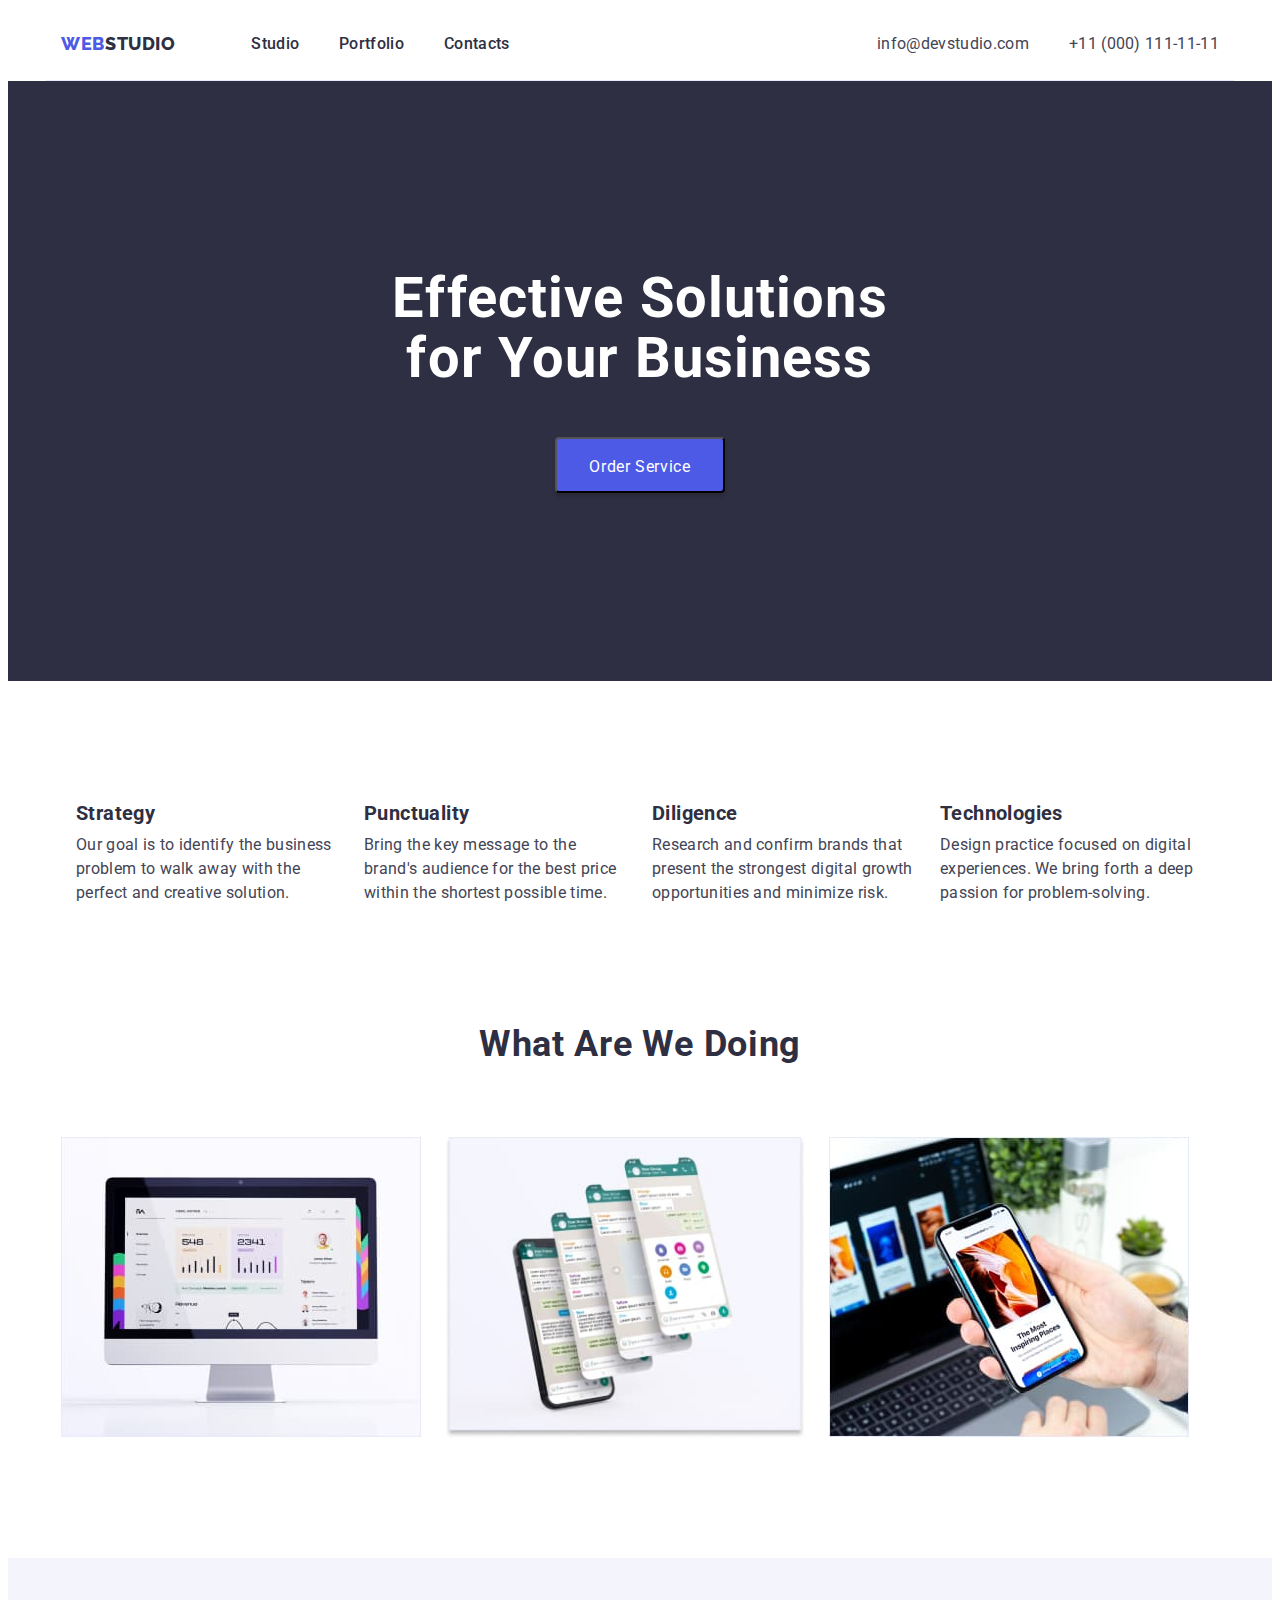
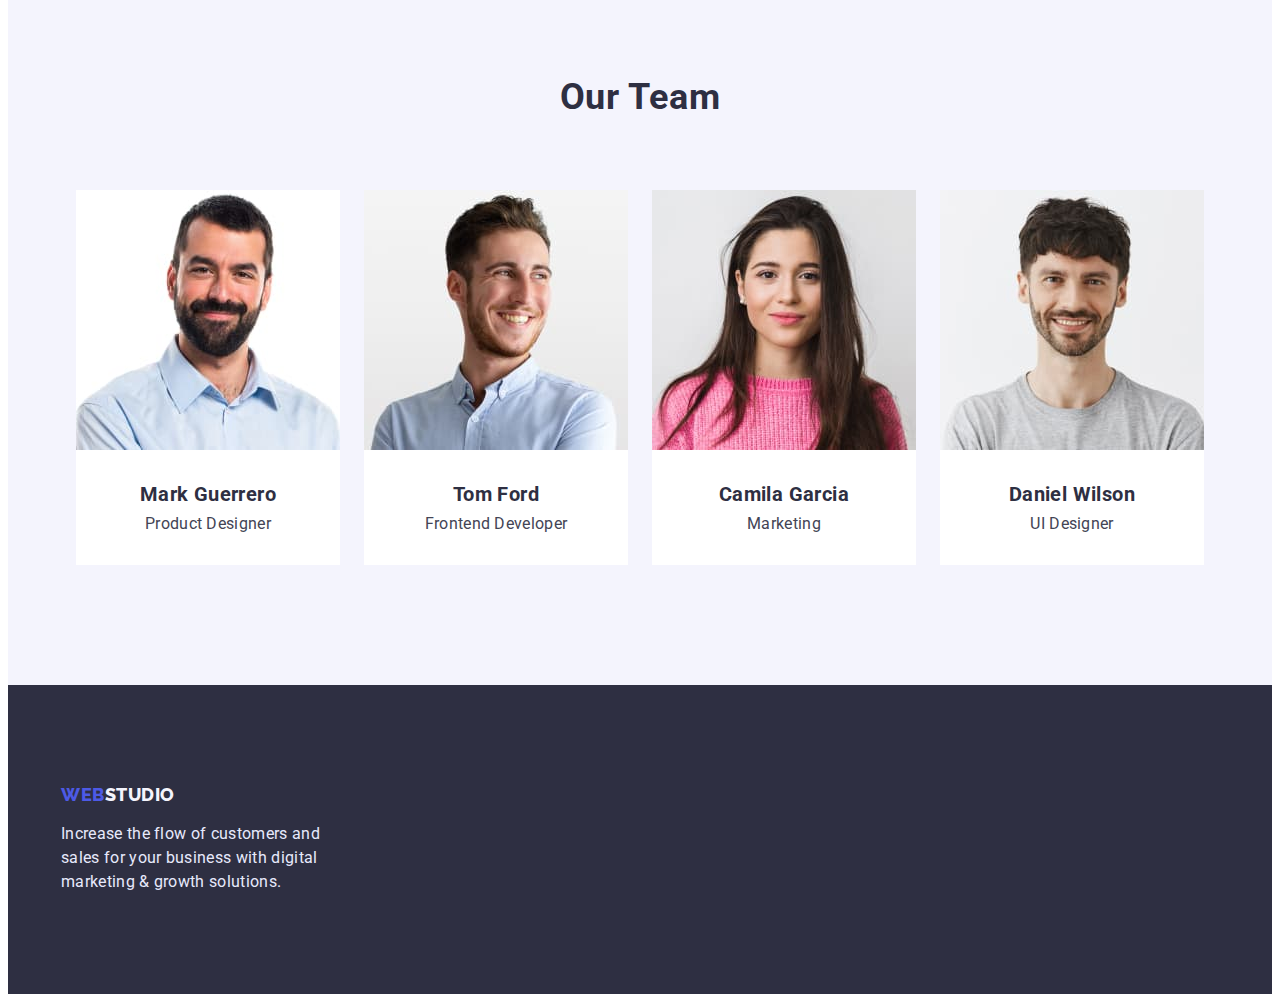
==== index.html @ cd5cca3f "20.01" ====
<!DOCTYPE html>
<html lang="en">

<head>
    <meta charset="UTF-8">
    <meta http-equiv="X-UA-Compatible" content="IE=edge">
    <meta name="viewport" content="width=device-width, initial-scale=1.0">
    <title>Main Page </title>
    <link rel="preconnect" href="https://fonts.googleapis.com">
    <link rel="preconnect" href="https://fonts.gstatic.com" crossorigin>
    <link
        href="https://fonts.googleapis.com/css2?family=Raleway:wght@800&family=Roboto:wght@400;500;700;900&display=swap"
        rel="stylesheet">
    <link rel="stylesheet" href="https://cdnjs.cloudflare.com/ajax/libs/modern-normalize/1.1.0/modern-normalize.min.css"
        integrity="sha512-wpPYUAdjBVSE4KJnH1VR1HeZfpl1ub8YT/NKx4PuQ5NmX2tKuGu6U/JRp5y+Y8XG2tV+wKQpNHVUX03MfMFn9Q=="
        crossorigin="anonymous" referrerpolicy="no-referrer" />
    <link rel="stylesheet" href="./css/styles.css" />
</head>

<body>
    <header class="header">
        <div class="main-nav cont-header">
            <nav class="main-nav">
                <a class="header-text" href="./index.html"><span class="header-web">Web</span>Studio</a>
                <ul class="site-nav">
                    <li class="link"><a class="header-list" href="#">Studio</a></li>
                    <li class="link"><a class="header-list" href="./portfolio.html">Portfolio</a></li>
                    <li class="link"><a class="header-list" href="#">Contacts</a></li>
                </ul>
            </nav>
            <address class="main-nav contacts">
                <ul class="contacts">
                    <li class="link"><a class="header-link" href="mailto:info@devstudio.com">info@devstudio.com</a></li>
                    <li class="link"><a class="header-link" href="tel:+110001111111">+11 (000) 111-11-11</a></li>
                </ul>
            </address>
        </div>
    </header>
    <main>
        <!-- HERO -->
        <section class="hero">
            <h1 class="hero-title">Effective Solutions for Your Business</h1>
            <button class="button button-text" type="button">Order Service</button>
        </section>
        <!-- Section2 -->
        <section class="section-two">
            <div class="conteiner-section-two">
                <h2 class="section-text-none">Оur Features</h2>
                <ul class="section-two-tist">
                    <li class="link section-link">
                        <h3 class="section-two-title">Strategy</h3>
                        <p class="section-two-text">Our goal is to identify the business
                            problem to walk away with the perfect and creative solution.</p>
                    </li>
                    <li class="link section-link">
                        <h3 class="section-two-title">Punctuality</h3>
                        <p class="section-two-text">Bring the key message to the brand's audience for the best price
                            within
                            the shortest possible time.</p>
                    </li>
                    <li class="link section-link">
                        <h3 class="section-two-title">Diligence</h3>
                        <p class="section-two-text">Research and confirm brands that present the strongest digital
                            growth
                            opportunities and minimize risk.</p>
                    </li>
                    <li class="link section-link">
                        <h3 class="section-two-title">Technologies</h3>
                        <p class="section-two-text">Design practice focused on digital experiences. We bring forth a
                            deep
                            passion for problem-solving.</p>
                    </li>
                </ul>
            </div>
        </section>
        <!-- Section3 -->
            <section class="section-three">
                <div class="section-three-flex">
                <h2 class="section-three-title">What are we doing</h2>
                <ul class="item">
                    <li class="link"><img src="./images/main-page/img.jpg" alt="compuetr" width="360"></li>
                    <li class="link"><img src="./images/main-page/img-2.jpg" alt="phones" width="360"></li>
                    <li class="link"><img src="./images/main-page/img-3.jpg" alt="phone" width="360"></li>
                </ul>
                </div>
            </section>
        <!-- Section4 -->
        <section class="section-four">
            <div class="secttion-four-flex">
                <h2 class="section-four-title">Our Team</h2>
                <ul class="item">
                    <li class="link"><img src="./images/main-page/img-4.jpg" alt="man" width="264">
                        <div class="item-style">
                        <h3 class="section-four-name">Mark Guerrero</h3>
                        <p class="section-four-text">Product Designer</p>
                        </div>
                    </li>
                    <li class="link"><img src="./images/main-page/img-5.jpg" alt="man" width="264">
                        <div class="item-style">
                            <h3 class="section-four-name">Tom Ford</h3>
                            <p class="section-four-text">Frontend Developer</p>
                        </div>
                    </li>
                    <li class="link"><img src="./images/main-page/img-6.jpg" alt="woman" width="264">
                        <div class="item-style">
                            <h3 class="section-four-name">Camila Garcia</h3>
                            <p class="section-four-text">Marketing</p>
                        </div>
                    </li>
                    <li class="link"><img src="./images/main-page/img-7.jpg" alt="man" width="264">
                        <div class="item-style">
                            <h3 class="section-four-name">Daniel Wilson</h3>
                            <p class="section-four-text">UI Designer</p>
                        </div>
                    </li>
                </ul>
            </div>
        </section>
    </main>
        <footer class="footer">
            <div class="conteiner-footer">
            <a class="footer-studio" href="./index.html"><span class="footer-web">Web</span>Studio</a>
            <p class="footer-text">Increase the flow of customers and sales for your business with digital marketing &
                growth solutions.
            </p>
            </div>
        </footer>
</body>

</html>
---- css/styles.css ----
body {
  font-family: "Roboto", sans-serif;
  color: var(--text-grey-color);
}
h1,
h2,
h3,
h4,
h5,
h6,
p {
  margin: 0;
}
ul {
  margin: 0;
  padding-left: 0;
}
button {
  cursor: pointer;
}
:root {
  --text-grey-color: #2e2f42;
  --color-white-color: #ffffff;
}
.link {
  list-style-type: none;
}
img{
max-width: 100%;
height: auto;
display: block;
}
/* -----------------HEADER */
.main-nav {
  display: flex;
  align-items: center;
}
.contacts {
  display: flex;
  margin-left: auto;
}
.contacts > .link:first-child {
  margin-right: 40px;
}
.site-nav {
  display: flex;
}
.site-nav > .link {
  margin-right: 40px;
}
.site-nav > .link:last-child {
  margin-right: 0;
}
.site-nav > .link > .header-list {
  padding-top: 24px;
  padding-bottom: 24px;
  display: block;
}
.site-contacts {
  display: flex;
}
.site-contacts > .link + .link {
  margin-left: 40px;
}
.cont-header {
  width: 1158px;
  padding-right: 15px;
  padding-left: 15px;
  border-bottom: 1px solid #e7e9fc;
  margin: 0 auto;
}
.header-web {
  width: 44px;
  height: 24px;
  font-family: "Raleway";
  font-style: normal;
  font-weight: 800;
  font-size: 18px;
  line-height: 1.33em;
  display: flex;
  align-items: center;
  letter-spacing: 0.03em;
  text-transform: uppercase;
  color: #4d5ae5;
  text-decoration: none;
}
.header-text {
  font-family: "Raleway";
  font-style: normal;
  font-weight: 800;
  font-size: 18px;
  line-height: 1.33em;
  letter-spacing: 0.03em;
  text-transform: uppercase;
  color: var(--text-grey-color);
  text-decoration: none;
  display: flex;
  align-items: center;
  margin-right: 76px;
}
.header-list {
  font-weight: 500;
  font-size: 16px;
  line-height: 1.5em;
  letter-spacing: 0.02em;
  color: var(--text-grey-color);
  flex: none;
  order: 0;
  flex-grow: 0;
  text-decoration: none;
}
.header-list:hover,
.header-list:focus {
  color: #404bbf;
}
.header-link {
  font-size: 16px;
  line-height: 1.5em;
  letter-spacing: 0.02em;
  color: #434455;
  text-decoration: none;
  font-style: normal;
}
.header-link:hover,
.header-link:focus {
  color: #404bbf;
}
/* -------------HERO */
.hero-title {
  font-size: 56px;
  line-height: 1.07em;
  letter-spacing: 0.02em;
  color: var(--color-white-color);
  margin: 0 auto;
  max-width: 500px;
  text-align: center;
}
.hero {
  margin: 0 auto;
  padding-top: 188px;
  padding-bottom: 188px;
  background: var(--text-grey-color);
  text-align: center;
}
.section-two .section-three .section-four {
  background: #f4f4fd;
}
.button {
  font-family: "Roboto", sans-serif;
  min-width: 169px;
  height: 56px;
  background: #4d5ae5;
  box-shadow: 0 4px 4px rgba(0, 0, 0, 0.15);
  border-radius: 4px;
  cursor: pointer;
  padding: 16px 32px;
  gap: 10px;
}
.button:hover,
.button:focus {
  background: #404bbf;
}
.button-text {
  font-size: 16px;
  line-height: 1.5em;
  letter-spacing: 0.04em;
  color: var(--color-white-color);
  flex: none;
  order: 0;
  flex-grow: 0;
  margin-top: 48px;
}
/* --------------SECTION 2 */
.section-two {
  padding-top: 120px;
  padding-bottom: 120px;
}
.section-two-title {
  font-size: 20px;
  line-height: 1.2em;
  letter-spacing: 0.02em;
  color: var(--text-grey-color);
  flex: none;
  order: 0;
  flex-grow: 0;
  margin-bottom: 8px;
}
.section-two-text {
  font-size: 16px;
  line-height: 1.5em;
  letter-spacing: 0.02em;
  color: #434455;
}
.section-text-none {
  display: none;
}
.section-two-tist {
  display: flex;
  width: 1128px;
  margin-right: 15px;
  margin-left: 15px;
}
.section-link {
  min-width: 264px;
  margin-right: 24px;
}
/* --------------SECTION 3 */
.section-three {
  padding-bottom: 120px;
}
.section-three-title {
  font-size: 36px;
  line-height: 1.11em;
  text-align: center;
  letter-spacing: 0.02em;
  text-transform: capitalize;
  color: var(--text-grey-color);
  margin-bottom: 72px;
}
.section-three-flex {
  width: 1158px;
  padding-left: 15px;
  padding-right: 15px;
  margin: 0 auto;
}
.section-three-flex .item {
  display: flex;
}
.section-three-flex .item .link {
  width: 360px;
}
.section-three-flex .item .link + .link {
  margin-left: 24px;
}
/* --------------SECTION 4 */
.section-four {
  background: #f4f4fd;
  margin-left: auto;
  margin-right: auto;
  padding-top: 120px;
  padding-bottom: 120px;
}
.secttion-four-flex {
  padding-left: 15px;
  padding-right: 15px;
  margin: 0 auto;
}

.section-four > .secttion-four-flex > .item {
  display: flex;
  justify-content: center;
}
.item > .link + .link {
  margin-left: 24px;
}

.item-style {
  background-color: #fff;
  padding-top: 32px;
  padding-bottom: 32px;
}
.section-four-title {
  font-size: 36px;
  line-height: 1.11em;
  text-align: center;
  letter-spacing: 0.02em;
  text-transform: capitalize;
  color: var(--text-grey-color);
  margin-bottom: 72px;
}
.section-four-name {
  font-size: 20px;
  line-height: 24px;
  text-align: center;
  letter-spacing: 0.02em;
  color: var(--text-grey-color);
  flex: none;
  order: 0;
  flex-grow: 0;
  margin-bottom: 8px;
}
.section-four-text {
  font-size: 16px;
  line-height: 1.2em;
  text-align: center;
  letter-spacing: 0.02em;
  color: #434455;
  flex: none;
  order: 1;
  flex-grow: 0;
}
/* ------------FOOTER */
.footer {
  background: var(--text-grey-color);
  padding-top: 100px;
  padding-bottom: 100px;
}
.footer-web {
  font-family: "Raleway";
  font-style: normal;
  font-weight: 800;
  font-size: 18px;
  line-height: 1.16em;
  display: flex;
  align-items: center;
  letter-spacing: 0.03em;
  text-transform: uppercase;
  color: #4d5ae5;
  flex: none;
  order: 0;
  flex-grow: 0;
  text-decoration: none;
}
.footer-studio {
  font-family: "Raleway";
  font-style: normal;
  font-weight: 800;
  font-size: 18px;
  line-height: 1.16em;
  display: flex;
  align-items: center;
  letter-spacing: 0.03em;
  text-transform: uppercase;
  color: #f4f4fd;
  flex: none;
  order: 1;
  flex-grow: 0;
  text-decoration: none;
}
.footer-text {
  max-width: 300px;
  font-size: 16px;
  line-height: 1.5em;
  letter-spacing: 0.02em;
  color: #e7e9fc;
  margin-top: 16px;
}
/* ---------PORTFOLIO------------- */
/* ---------SECTION 1 */
.portfolio-button {
  background: #f4f4fd;
  border: 1px solid #e7e9fc;
  border-radius: 4px;
  cursor: pointer;
}
.portfolio-button:hover,
.portfolio-button:focus {
  background: #404bbf;
}
.portfolio-button-text {
  font-family: "Roboto", sans-serif;
  font-size: 16px;
  line-height: 1.5em;
  letter-spacing: 0.04em;
  color: #4d5ae5;
  padding: 12px 24px;
}
.portfolio-button-text:hover,
.portfolio-button-text:focus {
  background: #404bbf;
  color: #ffffff;
}
.portfolio-item {
  font-weight: 600;
  font-size: 20px;
  line-height: 1.2em;
  color: var(--text-grey-color);
}
.portfolio-text {
  font-size: 16px;
  line-height: 1.5em;
  letter-spacing: 0.02em;
  color: #434455;
  margin-top: 8px;
}
/* -------------CONTEINERS INDEX */
.conteiner {
  width: 1158px;
  padding-left: 15px;
  padding-right: 15px;
  margin: 0 auto;
  outline: 2px solid red;
}
.conteiner-section-two {
  max-width: 1158px;
  margin: 0 auto;
  padding-right: 15px;
  padding-left: 15px;
}
.section-three-flex {
  width: 1158px;
  padding-left: 15px;
  padding-right: 15px;
  margin: 0 auto;
}
.section-title-centered {
  text-align: center;
}
.conteiner-footer {
  width: 1158px;
  padding-right: 15px;
  padding-left: 15px;
  margin: 0 auto;
}
/* -------------CONTEINER PORTFPLIO */

.portfolio-cont {
  padding-top: 96px;
  padding-bottom: 152px;
}
.conteiner-portfolio-buttons {
  width: 635px;
  margin-left: auto;
  margin-bottom: 72px;
  margin-right: auto;
}
.conteiner-portfolio-buttons > .item {
  display: flex;
  justify-content: space-around;
}
.conteiner-portfolio-buttons > .item > .link + .link {
  margin-left: 24px;
}
.conteiner-portfolio-buttons > .item > .portfolio-button-text {
  padding: 12px 24px;
}
.portfolio-box {
  display: flex;
  flex-wrap: wrap;
}
.portfolio-box > .link {
  width: 360px;
  margin-bottom: 48px;
  flex-basis: calc((100% - 48px) / 3);
  margin-right: 24px;
}
.portfolio-box > .link:nth-child(3n) {
  margin-right: 0;
}
.portfolio-box > .link:nth-last-child(-n + 3) {
  margin-bottom: 0;
}
.portfolio-box:nth-child(3n) {
  margin-right: 0;
}
.portfolio-box:nth-last-child(-n + 3) {
  margin-bottom: 0;
}
.conteiner-box {
  width: 1158px;
  padding-right: 15px;
  padding-left: 15px;
  margin: 0 auto;
}
.portfolio-box > .link > .link-text {
  width: 360px;
  margin: 0;
  border: 1px solid #e7e9fc;
  border-top: none;
  padding-top: 32px;
  padding-left: 16px;
  padding-bottom: 32px;
}
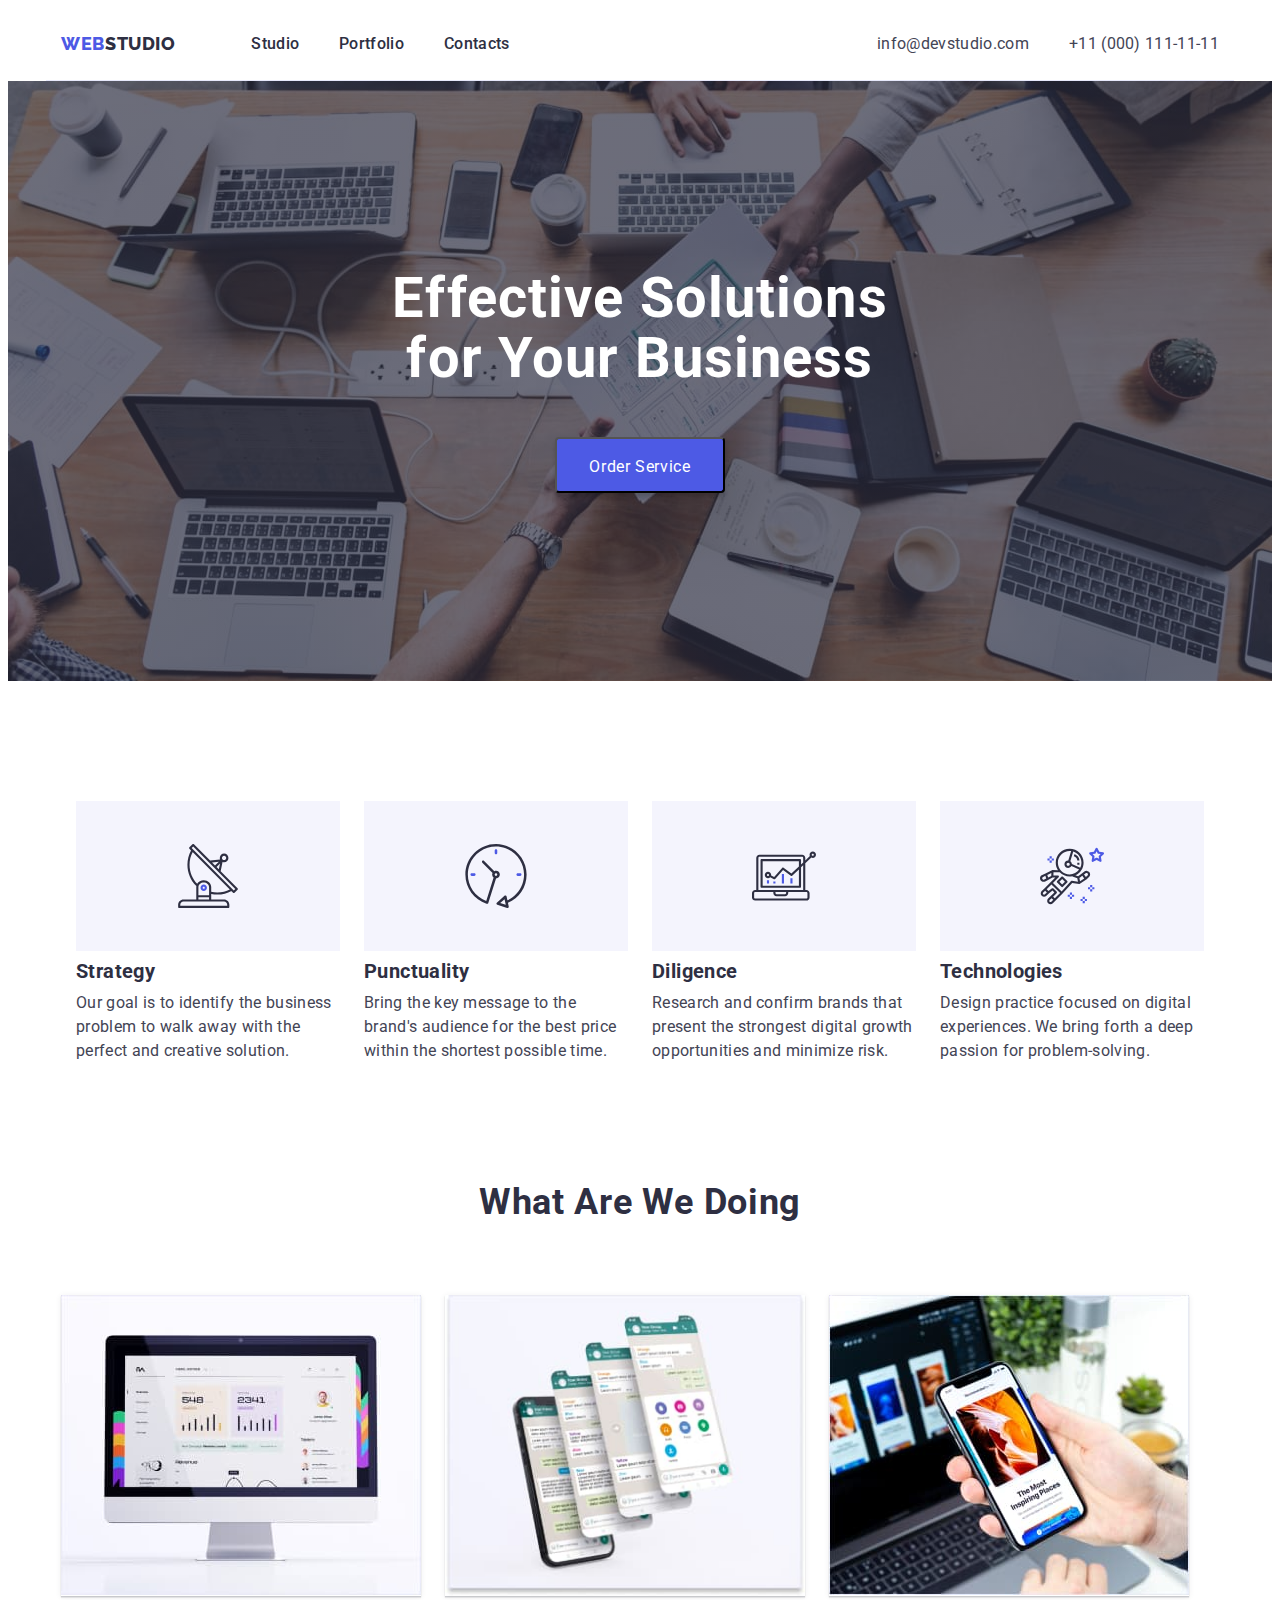
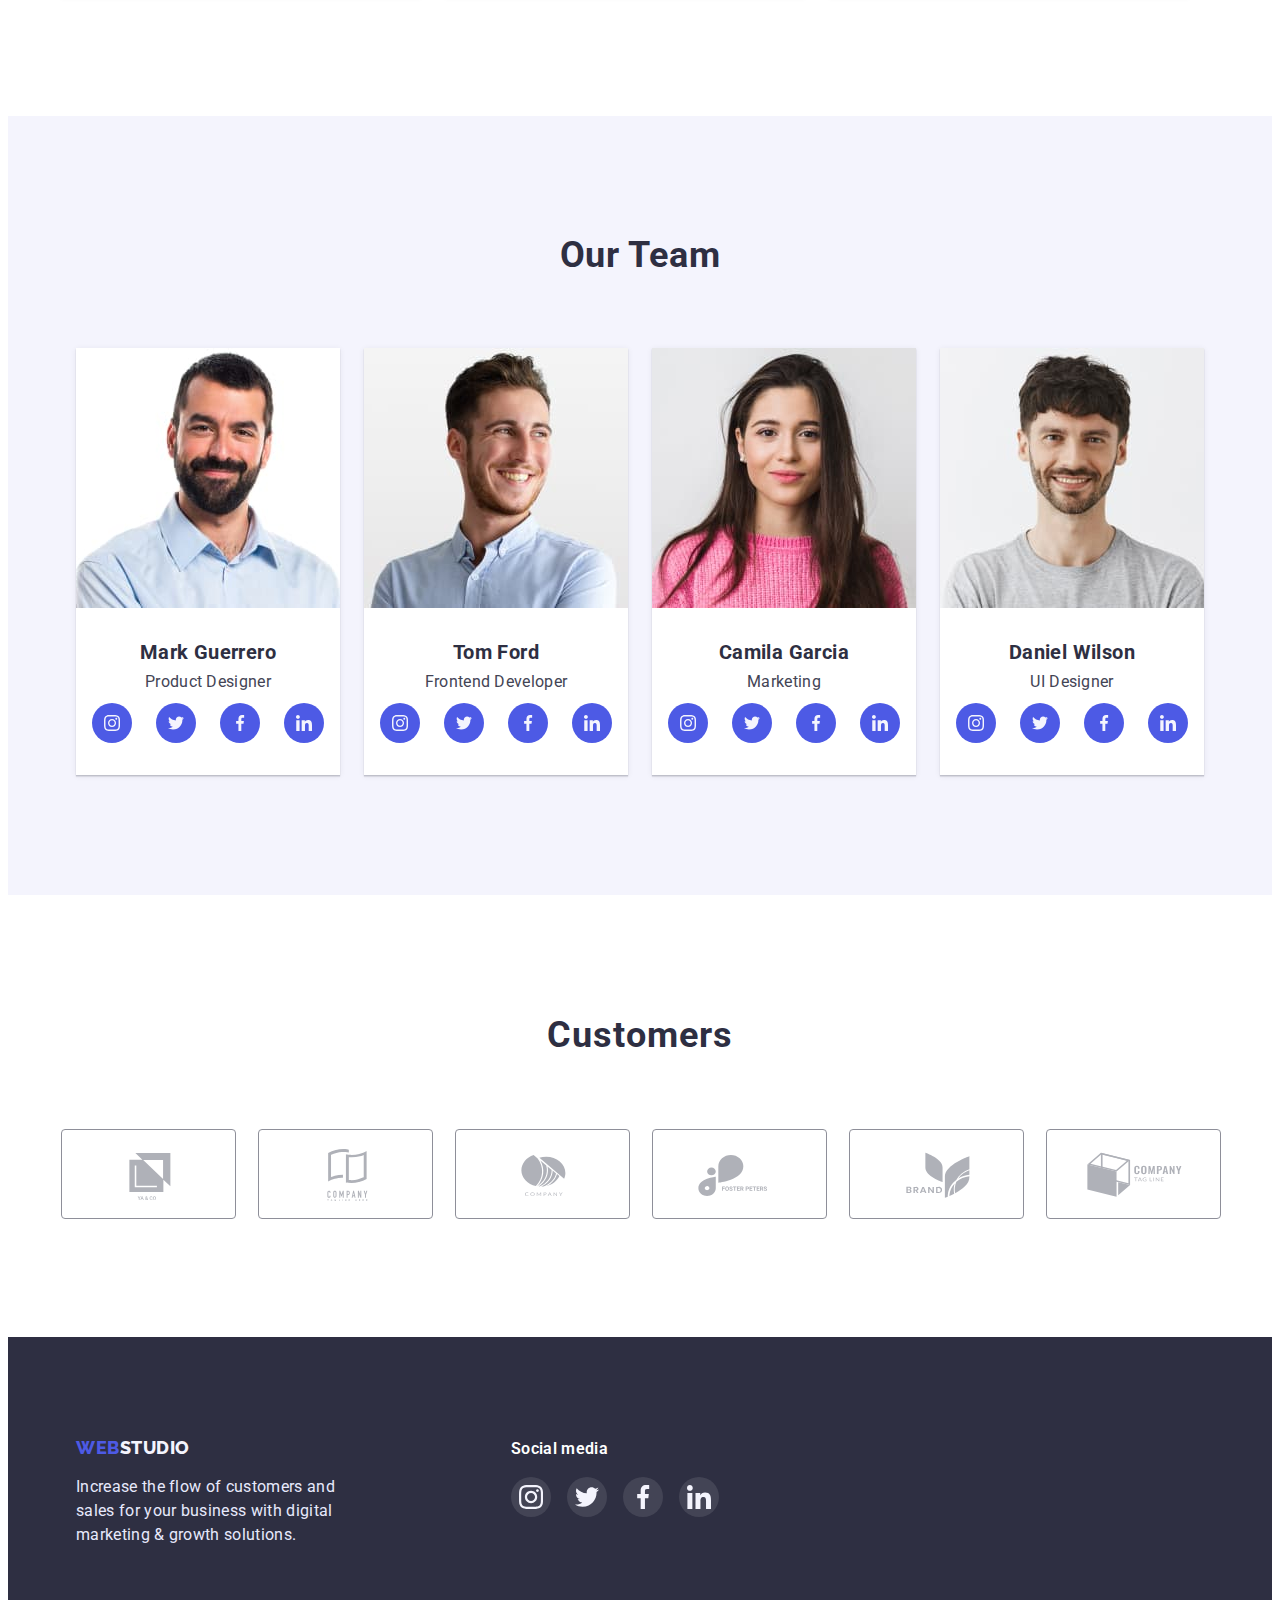
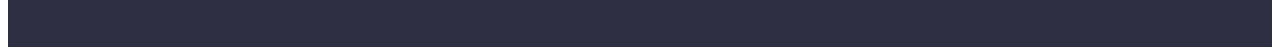
==== commit fca978fa: "21.01" ====
--- a/index.html
+++ b/index.html
@@ -23,15 +23,16 @@
             <nav class="main-nav">
                 <a class="header-text" href="./index.html"><span class="header-web">Web</span>Studio</a>
                 <ul class="site-nav">
-                    <li class="link"><a class="header-list" href="#">Studio</a></li>
-                    <li class="link"><a class="header-list" href="./portfolio.html">Portfolio</a></li>
-                    <li class="link"><a class="header-list" href="#">Contacts</a></li>
+                    <li class="link"><a class="header-list anker" href="#">Studio</a></li>
+                    <li class="link"><a class="header-list anker" href="./portfolio.html">Portfolio</a></li>
+                    <li class="link"><a class="header-list anker" href="#">Contacts</a></li>
                 </ul>
             </nav>
             <address class="main-nav contacts">
                 <ul class="contacts">
-                    <li class="link"><a class="header-link" href="mailto:info@devstudio.com">info@devstudio.com</a></li>
-                    <li class="link"><a class="header-link" href="tel:+110001111111">+11 (000) 111-11-11</a></li>
+                    <li class="link"><a class="header-link anker"
+                            href="mailto:info@devstudio.com">info@devstudio.com</a></li>
+                    <li class="link"><a class="header-link anker" href="tel:+110001111111">+11 (000) 111-11-11</a></li>
                 </ul>
             </address>
         </div>
@@ -47,24 +48,44 @@
             <div class="conteiner-section-two">
                 <h2 class="section-text-none">Оur Features</h2>
                 <ul class="section-two-tist">
-                    <li class="link section-link">
+                    <li class="link section-two-item">
+                        <p class="section-two-icon">
+                            <svg width="64" weight="64">
+                                <use href="./images/main-page/icons-section-2.svg#icon-antenna-1"></use>
+                            </svg>
+                        </p>
                         <h3 class="section-two-title">Strategy</h3>
                         <p class="section-two-text">Our goal is to identify the business
                             problem to walk away with the perfect and creative solution.</p>
                     </li>
-                    <li class="link section-link">
+                    <li class="link section-two-item">
+                        <p class="section-two-icon">
+                            <svg width="64" weight="64">
+                                <use href="./images/main-page/icons-section-2.svg#icon-clock-1"></use>
+                            </svg>
+                        </p>
                         <h3 class="section-two-title">Punctuality</h3>
                         <p class="section-two-text">Bring the key message to the brand's audience for the best price
                             within
                             the shortest possible time.</p>
                     </li>
-                    <li class="link section-link">
+                    <li class="link section-two-item">
+                        <p class="section-two-icon">
+                            <svg width="64" weight="64">
+                                <use href="./images/main-page/icons-section-2.svg#icon-diagram-1"></use>
+                            </svg>
+                        </p>
                         <h3 class="section-two-title">Diligence</h3>
                         <p class="section-two-text">Research and confirm brands that present the strongest digital
                             growth
                             opportunities and minimize risk.</p>
                     </li>
-                    <li class="link section-link">
+                    <li class="link section-two-item">
+                        <p class="section-two-icon">
+                            <svg width="64" weight="64">
+                                <use href="./images/main-page/icons-section-2.svg#icon-astronaut-1"></use>
+                            </svg>
+                        </p>
                         <h3 class="section-two-title">Technologies</h3>
                         <p class="section-two-text">Design practice focused on digital experiences. We bring forth a
                             deep
@@ -74,16 +95,16 @@
             </div>
         </section>
         <!-- Section3 -->
-            <section class="section-three">
-                <div class="section-three-flex">
+        <section class="section-three">
+            <div class="section-three-flex">
                 <h2 class="section-three-title">What are we doing</h2>
                 <ul class="item">
                     <li class="link"><img src="./images/main-page/img.jpg" alt="compuetr" width="360"></li>
                     <li class="link"><img src="./images/main-page/img-2.jpg" alt="phones" width="360"></li>
                     <li class="link"><img src="./images/main-page/img-3.jpg" alt="phone" width="360"></li>
                 </ul>
-                </div>
-            </section>
+            </div>
+        </section>
         <!-- Section4 -->
         <section class="section-four">
             <div class="secttion-four-flex">
@@ -91,40 +112,220 @@
                 <ul class="item">
                     <li class="link"><img src="./images/main-page/img-4.jpg" alt="man" width="264">
                         <div class="item-style">
-                        <h3 class="section-four-name">Mark Guerrero</h3>
-                        <p class="section-four-text">Product Designer</p>
+                            <h3 class="section-four-name">Mark Guerrero</h3>
+                            <p class="section-four-text">Product Designer</p>
+                            <ul class="item-soc-list link">
+                                <li class="section-four-soc-item"><a href=" " class="section-four-soc-link anker">
+                                        <svg class="section-four-icon" width="16" height="16">
+                                            <use href="./images/main-page/icons.svg#icon-instagram"></use>
+                                        </svg>
+                                    </a>
+                                </li>
+                                <li class="section-four-soc-item"><a href="" class="section-four-soc-link anker">
+                                        <svg class="section-four-icon" width="16" height="16">
+                                            <use href=".//images/main-page/icons.svg#icon-twitter"></use>
+                                        </svg>
+                                    </a>
+                                </li>
+                                <li class="section-four-soc-item"><a href="" class="section-four-soc-link anker">
+                                        <svg class="section-four-icon" width="16" height="16">
+                                            <use href=".//images/main-page/icons.svg#icon-facebook"></use>
+                                        </svg>
+                                    </a>
+                                </li>
+                                <li class="section-four-soc-item"><a href="" class="section-four-soc-link anker">
+                                        <svg class="section-four-icon" width="16" height="16">
+                                            <use href="../images/main-page/icons.svg#icon-linkedin"></use>
+                                        </svg>
+                                    </a>
+                                </li>
+                            </ul>
                         </div>
                     </li>
                     <li class="link"><img src="./images/main-page/img-5.jpg" alt="man" width="264">
                         <div class="item-style">
                             <h3 class="section-four-name">Tom Ford</h3>
                             <p class="section-four-text">Frontend Developer</p>
+                            <ul class="item-soc-list link">
+                                <li class="section-four-soc-item"><a href=" " class="section-four-soc-link anker">
+                                        <svg class="section-four-icon" width="16" height="16">
+                                            <use href="./images/main-page/icons.svg#icon-instagram"></use>
+                                        </svg>
+                                    </a>
+                                </li>
+                                <li class="section-four-soc-item"><a href="" class="section-four-soc-link anker">
+                                        <svg class="section-four-icon" width="16" height="16">
+                                            <use href=".//images/main-page/icons.svg#icon-twitter"></use>
+                                        </svg>
+                                    </a>
+                                </li>
+                                <li class="section-four-soc-item"><a href="" class="section-four-soc-link anker">
+                                        <svg class="section-four-icon" width="16" height="16">
+                                            <use href=".//images/main-page/icons.svg#icon-facebook"></use>
+                                        </svg>
+                                    </a>
+                                </li>
+                                <li class="section-four-soc-item"><a href="" class="section-four-soc-link anker">
+                                        <svg class="section-four-icon" width="16" height="16">
+                                            <use href="../images/main-page/icons.svg#icon-linkedin"></use>
+                                        </svg>
+                                    </a>
+                                </li>
+                            </ul>
                         </div>
                     </li>
                     <li class="link"><img src="./images/main-page/img-6.jpg" alt="woman" width="264">
                         <div class="item-style">
                             <h3 class="section-four-name">Camila Garcia</h3>
                             <p class="section-four-text">Marketing</p>
+                            <ul class="item-soc-list link">
+                                <li class="section-four-soc-item"><a href=" " class="section-four-soc-link anker">
+                                        <svg class="section-four-icon" width="16" height="16">
+                                            <use href="./images/main-page/icons.svg#icon-instagram"></use>
+                                        </svg>
+                                    </a>
+                                </li>
+                                <li class="section-four-soc-item"><a href="" class="section-four-soc-link anker">
+                                        <svg class="section-four-icon" width="16" height="16">
+                                            <use href=".//images/main-page/icons.svg#icon-twitter"></use>
+                                        </svg>
+                                    </a>
+                                </li>
+                                <li class="section-four-soc-item"><a href="" class="section-four-soc-link anker">
+                                        <svg class="section-four-icon" width="16" height="16">
+                                            <use href=".//images/main-page/icons.svg#icon-facebook"></use>
+                                        </svg>
+                                    </a>
+                                </li>
+                                <li class="section-four-soc-item"><a href="" class="section-four-soc-link anker">
+                                        <svg class="section-four-icon" width="16" height="16">
+                                            <use href="../images/main-page/icons.svg#icon-linkedin"></use>
+                                        </svg>
+                                    </a>
+                                </li>
+                            </ul>
                         </div>
                     </li>
                     <li class="link"><img src="./images/main-page/img-7.jpg" alt="man" width="264">
                         <div class="item-style">
                             <h3 class="section-four-name">Daniel Wilson</h3>
                             <p class="section-four-text">UI Designer</p>
+                            <ul class="item-soc-list link">
+                                <li class="section-four-soc-item"><a href=" " class="section-four-soc-link anker">
+                                        <svg class="section-four-icon" width="16" height="16">
+                                            <use href="./images/main-page/icons.svg#icon-instagram"></use>
+                                        </svg>
+                                    </a>
+                                </li>
+                                <li class="section-four-soc-item"><a href="" class="section-four-soc-link anker">
+                                        <svg class="section-four-icon" width="16" height="16">
+                                            <use href=".//images/main-page/icons.svg#icon-twitter"></use>
+                                        </svg>
+                                    </a>
+                                </li>
+                                <li class="section-four-soc-item"><a href="" class="section-four-soc-link anker">
+                                        <svg class="section-four-icon" width="16" height="16">
+                                            <use href=".//images/main-page/icons.svg#icon-facebook"></use>
+                                        </svg>
+                                    </a>
+                                </li>
+                                <li class="section-four-soc-item"><a href="" class="section-four-soc-link anker">
+                                        <svg class="section-four-icon" width="16" height="16">
+                                            <use href="../images/main-page/icons.svg#icon-linkedin"></use>
+                                        </svg>
+                                    </a>
+                                </li>
+                            </ul>
                         </div>
                     </li>
                 </ul>
             </div>
         </section>
+        <!-- Customers -->
+        <section class="customers">
+            <div class="conteiner-flex">
+                <h2 class="customers-title">Customers</h2>
+                <ul class="customers-list link">
+                    <li class="customers-item"><a href="" class="customers-link anker">
+                            <svg class="customers-icon" width="104" height="56">
+                                <use href="./images/main-page/icons-customers.svg#icon-Logo"></use>
+                            </svg>
+                        </a>
+                    </li>
+                    <li class="customers-item"><a href="" class="customers-link anker">
+                            <svg class="customers-icon" width="104" height="56">
+                                <use href="./images/main-page/icons-customers.svg#icon-Logo-2"></use>
+                            </svg>
+                        </a>
+                    </li>
+                    <li class="customers-item"><a href="" class="customers-link anker">
+                            <svg class="customers-icon" width="104" height="56">
+                                <use href="./images/main-page/icons-customers.svg#icon-Logo-3"></use>
+                            </svg>
+                        </a>
+                    </li>
+                    <li class="customers-item"><a href="" class="customers-link anker">
+                            <svg class="customers-icon" width="104" height="56">
+                                <use href="./images/main-page/icons-customers.svg#icon-Logo-4"></use>
+                            </svg>
+                        </a>
+                    </li>
+                    <li class="customers-item"><a href="" class="customers-link anker">
+                            <svg class="customers-icon" width="104" height="56">
+                                <use href="./images/main-page/icons-customers.svg#icon-Logo-5"></use>
+                            </svg>
+                        </a>
+                    </li>
+                    <li class="customers-item"><a href="" class="customers-link anker">
+                            <svg class="customers-icon" width="104" height="56">
+                                <use href="./images/main-page/icons-customers.svg#icon-Logo-6"></use>
+                            </svg>
+                        </a>
+                    </li>
+                </ul>
+            </div>
+        </section>
     </main>
-        <footer class="footer">
+    <footer class="footer">
+        <div class="cont">
             <div class="conteiner-footer">
-            <a class="footer-studio" href="./index.html"><span class="footer-web">Web</span>Studio</a>
-            <p class="footer-text">Increase the flow of customers and sales for your business with digital marketing &
-                growth solutions.
-            </p>
-            </div>
-        </footer>
+                <a class="footer-studio" href="./index.html"><span class="footer-web">Web</span>Studio</a>
+                <p class="footer-text">Increase the flow of customers and sales for your business with digital marketing
+                    &
+                    growth solutions.
+                </p>
+            </div>
+            <div class="conteiner-footer-two">
+                <h4 class="footer-soc-title">Social media</h4>
+                <ul class="footer-soc-list link">
+                    <li class="footer-soc-item"><a href="" class="footer-soc-link link anker">
+                            <svg class="footer-soc-icon">
+                                <use href="./images/main-page/icons-2.svg#icon-instagram-2"></use>
+                            </svg>
+                        </a>
+                    </li>
+                    <li class="footer-soc-item"><a href="" class="footer-soc-link link anker">
+                            <svg class="footer-soc-icon">
+                                <use href="./images/main-page/icons-2.svg#icon-twitter-1"></use>
+                            </svg>
+                        </a>
+                    </li>
+                    <li class="footer-soc-item"><a href="" class="footer-soc-link link anker">
+                            <svg class="footer-soc-icon">
+                                <use href="./images/main-page/icons-2.svg#icon-facebook-1"></use>
+                            </svg>
+                        </a>
+                    </li>
+                    <li class="footer-soc-item"><a href="" class="footer-soc-link link anker">
+                            <svg class="footer-soc-icon">
+                                <use href="./images/main-page/icons-2.svg#icon-linkedin-1"></use>
+                            </svg>
+                        </a>
+                    </li>
+                </ul>
+            </div>
+        </div>
+    </footer>
 </body>
 
 </html>--- a/css/styles.css
+++ b/css/styles.css
@@ -21,14 +21,19 @@
 :root {
   --text-grey-color: #2e2f42;
   --color-white-color: #ffffff;
+  --gra: linear-gradient(rgba(46, 47, 66, 0.7), rgba(46, 47, 66, 0.7));
+  --activ-color: #404bbf;
 }
 .link {
   list-style-type: none;
 }
-img{
-max-width: 100%;
-height: auto;
-display: block;
+.anker {
+  text-decoration: none;
+}
+img {
+  max-width: 100%;
+  height: auto;
+  display: block;
 }
 /* -----------------HEADER */
 .main-nav {
@@ -107,23 +112,21 @@
   flex: none;
   order: 0;
   flex-grow: 0;
-  text-decoration: none;
 }
 .header-list:hover,
 .header-list:focus {
-  color: #404bbf;
+  color: var(--activ-color);
 }
 .header-link {
   font-size: 16px;
   line-height: 1.5em;
   letter-spacing: 0.02em;
   color: #434455;
-  text-decoration: none;
   font-style: normal;
 }
 .header-link:hover,
 .header-link:focus {
-  color: #404bbf;
+  color: var(--activ-color);
 }
 /* -------------HERO */
 .hero-title {
@@ -136,11 +139,16 @@
   text-align: center;
 }
 .hero {
+  max-width: 1440px;
   margin: 0 auto;
   padding-top: 188px;
   padding-bottom: 188px;
+  text-align: center;
   background: var(--text-grey-color);
-  text-align: center;
+  background-image: var(--gra), url(../images/main-page/people-office\ 1.jpg);
+  background-repeat: no-repeat;
+  background-size: cover;
+  background-position: center;
 }
 .section-two .section-three .section-four {
   background: #f4f4fd;
@@ -158,7 +166,7 @@
 }
 .button:hover,
 .button:focus {
-  background: #404bbf;
+  background: var(--activ-color);
 }
 .button-text {
   font-size: 16px;
@@ -183,6 +191,7 @@
   flex: none;
   order: 0;
   flex-grow: 0;
+  margin-top: 8px;
   margin-bottom: 8px;
 }
 .section-two-text {
@@ -200,9 +209,16 @@
   margin-right: 15px;
   margin-left: 15px;
 }
-.section-link {
+.section-two-item {
   min-width: 264px;
   margin-right: 24px;
+}
+.section-two-icon {
+  display: flex;
+  align-items: center;
+  justify-content: center;
+  background-color: #f4f4fd;
+  margin-bottom: 8px;
 }
 /* --------------SECTION 3 */
 .section-three {
@@ -253,7 +269,10 @@
 .item > .link + .link {
   margin-left: 24px;
 }
-
+.item > .link {
+  box-shadow: 0px 1px 6px rgba(46, 47, 66, 0.08),
+    0px 1px 1px rgba(46, 47, 66, 0.16), 0px 2px 1px rgba(46, 47, 66, 0.08);
+}
 .item-style {
   background-color: #fff;
   padding-top: 32px;
@@ -288,6 +307,78 @@
   flex: none;
   order: 1;
   flex-grow: 0;
+  margin-bottom: 12px;
+}
+.item-soc-list {
+  display: flex;
+  justify-content: center;
+  gap: 24px;
+}
+.section-four-soc-item {
+  width: 40px;
+  height: 40px;
+}
+.section-four-soc-link {
+  width: 100%;
+  height: 100%;
+  background-color: #4d5ae5;
+  color: #f4f4f4;
+  display: flex;
+  align-items: center;
+  justify-content: center;
+  border-radius: 50%;
+}
+.section-four-icon {
+  fill: #f4f4fd;
+}
+.section-four-soc-link:is(:hover, :focus) {
+  background-color: var(--activ-color);
+}
+/* ------------CUSTOMERS */
+.customers {
+  width: 1158px;
+  padding: 120px 15px;
+  background: #fff;
+  margin-left: auto;
+  margin-right: auto;
+  padding-top: 120px;
+  padding-bottom: 120px;
+}
+.customers-title {
+  font-weight: 700;
+  font-size: 36px;
+  line-height: 1.16em;
+  text-align: center;
+  letter-spacing: 0.03em;
+  color: #2e2f42;
+  margin-bottom: 72px;
+}
+.customers-list {
+  display: flex;
+  justify-content: center;
+  gap: 24px;
+}
+.customers-item {
+  width: calc((100% - 120px) / 6);
+  height: 88px;
+}
+.customers-link {
+  width: 100%;
+  height: 100%;
+  border: 1px solid #8e8f99;
+  border-radius: 4px;
+  display: flex;
+  align-items: center;
+  justify-content: center;
+}
+.customers-icon {
+  fill: #afb1b8;
+}
+.customers-link:is(:hover, :focus) {
+  border-color: #4d5ae5;
+}
+.customers-link:is(:hover, :focus) .customers-icon {
+  fill: #4d5ae5;
 }
 /* ------------FOOTER */
 .footer {
@@ -335,29 +426,102 @@
   color: #e7e9fc;
   margin-top: 16px;
 }
+.conteiner-footer {
+  padding-right: 15px;
+  padding-left: 15px;
+}
+.footer-soc-title {
+  font-weight: 600;
+  font-size: 16px;
+  line-height: 1.5em;
+  letter-spacing: 0.02em;
+  color: #ffffff;
+  margin-bottom: 16px;
+}
+.conteiner-footer-two {
+  margin-left: 120px;
+}
+.footer-soc-list {
+  display: flex;
+  justify-content: center;
+  gap: 16px;
+  width: calc((100%));
+}
+.footer-soc-item {
+  width: 40px;
+  height: 40px;
+  display: block;
+  border-radius: 50%;
+  background-color: rgba(255, 255, 255, 0.1);
+}
+.footer-soc-link {
+  width: 100%;
+  height: 100%;
+  display: flex;
+  align-items: center;
+  justify-content: center;
+  color: #f4f4fd;
+}
+.footer-soc-icon {
+  width: 24px;
+  height: 24px;
+  fill: currentColor;
+}
+.cont {
+  width: 1158px;
+  margin: 0 auto;
+  display: flex;
+  align-items: baseline;
+}
+.footer-soc-item:is(:hover, :focus) {
+  background-color: #31d0aa;
+}
 /* ---------PORTFOLIO------------- */
 /* ---------SECTION 1 */
-.portfolio-button {
+.portfolio-content {
+  padding-top: 96px;
+  padding-bottom: 120px;
+  box-shadow: 0 4px 4px 0;
+}
+.conteiner-portfolio {
+  width: 1158px;
+  padding-right: 15px;
+  padding-left: 15px;
+  margin-left: auto;
+  margin-right: auto;
+}
+.portfolio-btn {
+  display: flex;
+  justify-content: center;
+  gap: 24px;
+  margin-bottom: 72px;
+}
+.btn {
   background: #f4f4fd;
   border: 1px solid #e7e9fc;
   border-radius: 4px;
   cursor: pointer;
-}
-.portfolio-button:hover,
-.portfolio-button:focus {
+  display: flex;
+  flex-direction: row;
+  justify-content: center;
+  align-items: center;
+  padding: 12px 24px;
+}
+.btn:hover,
+.btn:focus {
   background: #404bbf;
 }
-.portfolio-button-text {
-  font-family: "Roboto", sans-serif;
+.portfolio-btn-text {
+  font-family: inherit;
   font-size: 16px;
   line-height: 1.5em;
   letter-spacing: 0.04em;
   color: #4d5ae5;
   padding: 12px 24px;
 }
-.portfolio-button-text:hover,
-.portfolio-button-text:focus {
-  background: #404bbf;
+.portfolio-btn-text:hover,
+.portfolio-btn-text:focus {
+  background: var(--activ-color);
   color: #ffffff;
 }
 .portfolio-item {
@@ -373,86 +537,29 @@
   color: #434455;
   margin-top: 8px;
 }
-/* -------------CONTEINERS INDEX */
-.conteiner {
-  width: 1158px;
-  padding-left: 15px;
-  padding-right: 15px;
-  margin: 0 auto;
-  outline: 2px solid red;
-}
-.conteiner-section-two {
-  max-width: 1158px;
-  margin: 0 auto;
-  padding-right: 15px;
-  padding-left: 15px;
-}
-.section-three-flex {
-  width: 1158px;
-  padding-left: 15px;
-  padding-right: 15px;
-  margin: 0 auto;
-}
-.section-title-centered {
-  text-align: center;
-}
-.conteiner-footer {
-  width: 1158px;
-  padding-right: 15px;
-  padding-left: 15px;
-  margin: 0 auto;
-}
-/* -------------CONTEINER PORTFPLIO */
-
-.portfolio-cont {
-  padding-top: 96px;
-  padding-bottom: 152px;
-}
-.conteiner-portfolio-buttons {
-  width: 635px;
-  margin-left: auto;
-  margin-bottom: 72px;
-  margin-right: auto;
-}
-.conteiner-portfolio-buttons > .item {
-  display: flex;
-  justify-content: space-around;
-}
-.conteiner-portfolio-buttons > .item > .link + .link {
-  margin-left: 24px;
-}
-.conteiner-portfolio-buttons > .item > .portfolio-button-text {
-  padding: 12px 24px;
-}
-.portfolio-box {
+.picture-box {
   display: flex;
   flex-wrap: wrap;
 }
-.portfolio-box > .link {
+.picture-item {
   width: 360px;
   margin-bottom: 48px;
   flex-basis: calc((100% - 48px) / 3);
   margin-right: 24px;
 }
-.portfolio-box > .link:nth-child(3n) {
+.picture-item:nth-child(3n) {
   margin-right: 0;
 }
-.portfolio-box > .link:nth-last-child(-n + 3) {
+.picture-item:nth-last-child(-n + 3) {
   margin-bottom: 0;
 }
-.portfolio-box:nth-child(3n) {
+.picture:nth-child(3n) {
   margin-right: 0;
 }
-.portfolio-box:nth-last-child(-n + 3) {
+.picture:nth-last-child(-n + 3) {
   margin-bottom: 0;
 }
-.conteiner-box {
-  width: 1158px;
-  padding-right: 15px;
-  padding-left: 15px;
-  margin: 0 auto;
-}
-.portfolio-box > .link > .link-text {
+.picture-item > .link-text {
   width: 360px;
   margin: 0;
   border: 1px solid #e7e9fc;
@@ -461,3 +568,30 @@
   padding-left: 16px;
   padding-bottom: 32px;
 }
+.picture-item:is(:hover, :focus){
+display: block;
+box-shadow: 0px 1px 1px rgba(46, 47, 66, 0.16), 0px 2px 1px rgba(46, 47, 66, 0.08);
+}
+/* -------------CONTEINERS INDEX */
+.conteiner {
+  width: 1158px;
+  padding-left: 15px;
+  padding-right: 15px;
+  margin: 0 auto;
+  outline: 2px solid red;
+}
+.conteiner-section-two {
+  max-width: 1158px;
+  margin: 0 auto;
+  padding-right: 15px;
+  padding-left: 15px;
+}
+.section-three-flex {
+  width: 1158px;
+  padding-left: 15px;
+  padding-right: 15px;
+  margin: 0 auto;
+}
+.section-title-centered {
+  text-align: center;
+}
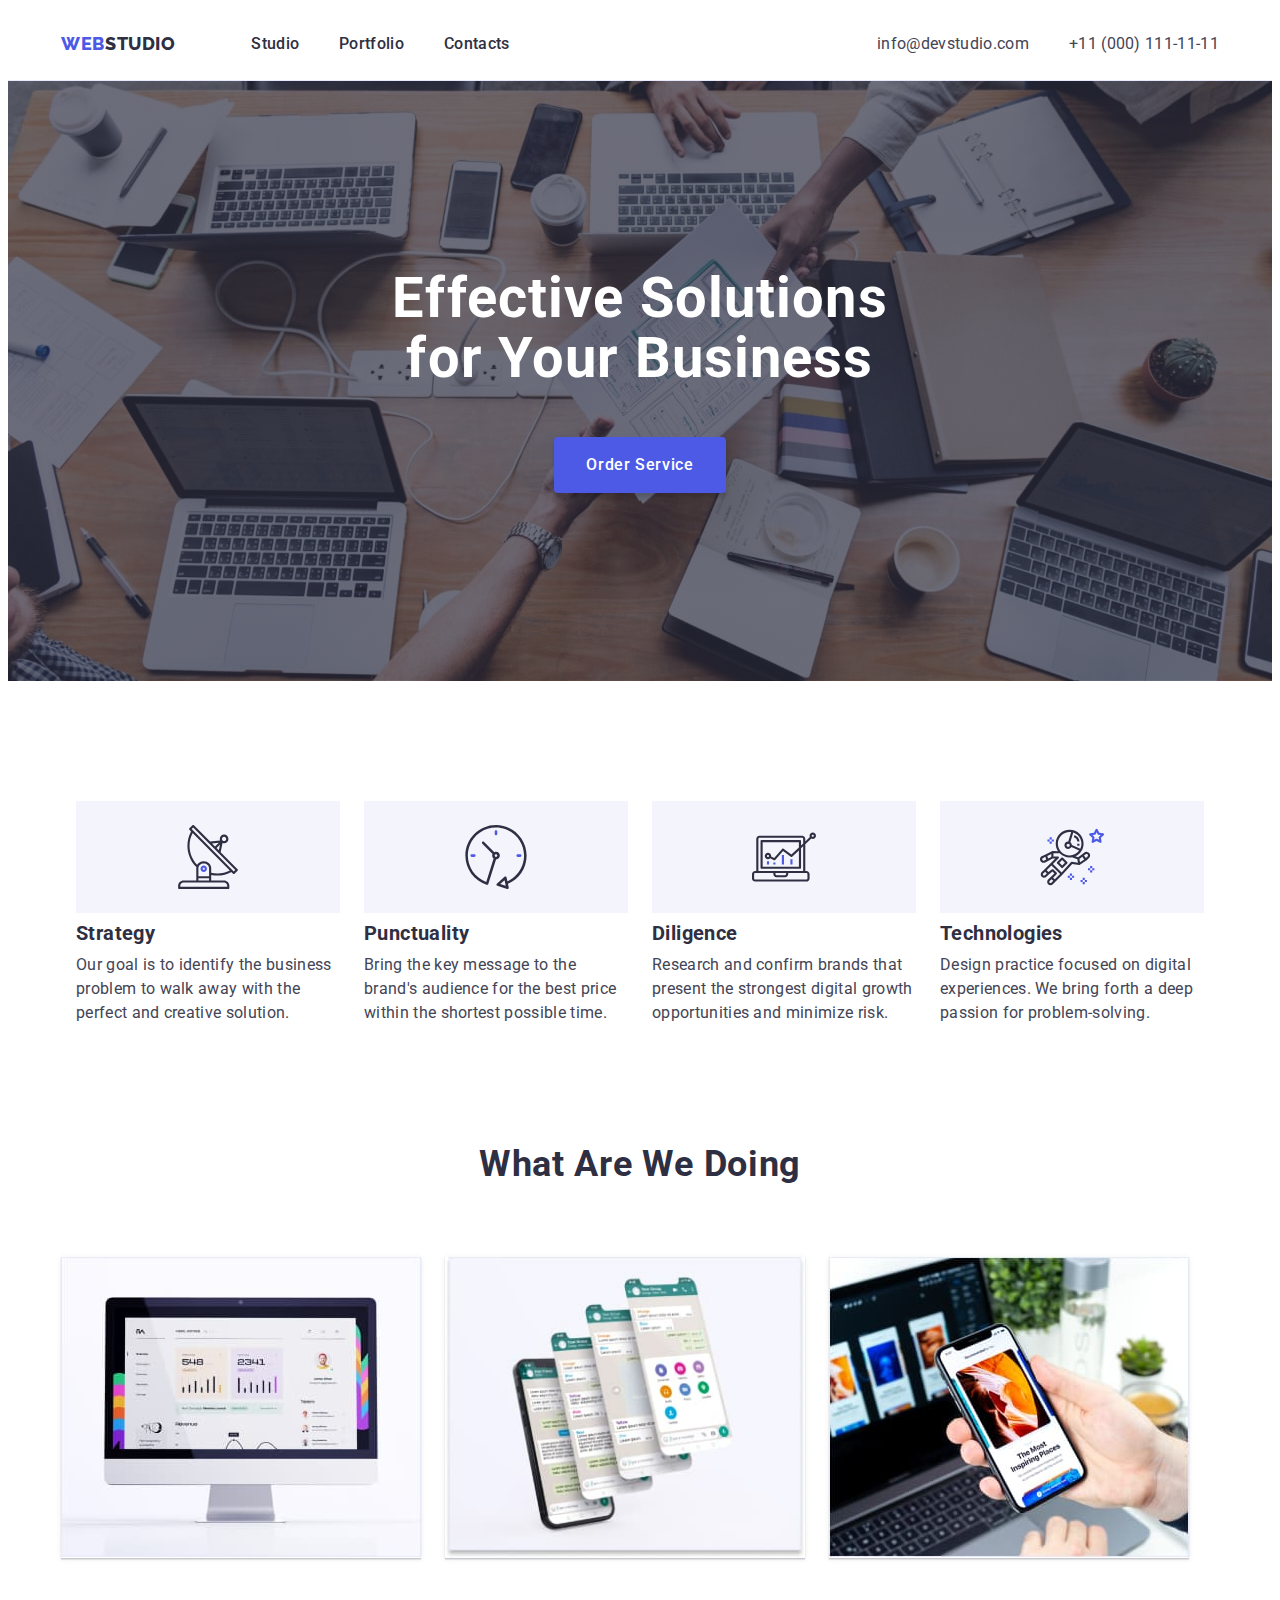
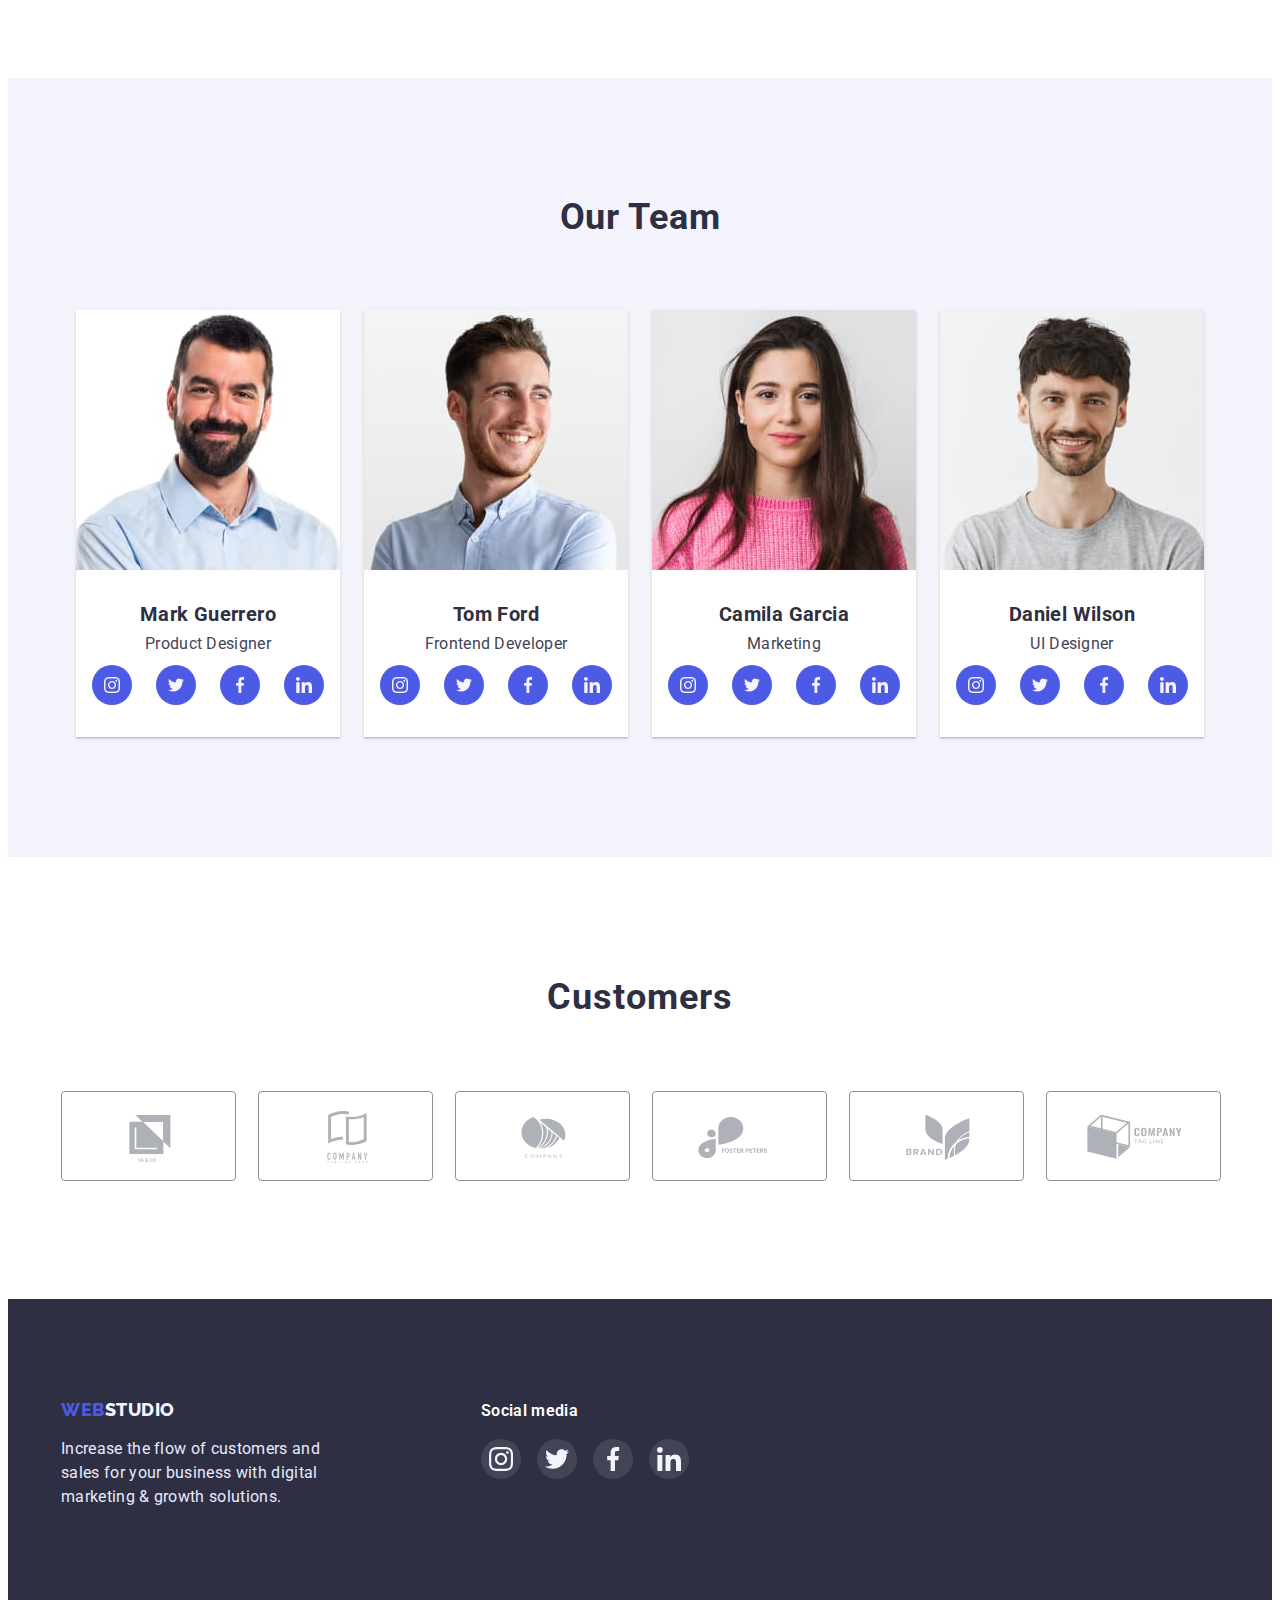
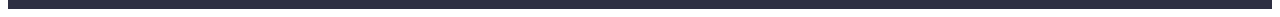
==== commit e70ee9ed: "new" ====
--- a/index.html
+++ b/index.html
@@ -49,43 +49,43 @@
                 <h2 class="section-text-none">Оur Features</h2>
                 <ul class="section-two-tist">
                     <li class="link section-two-item">
-                        <p class="section-two-icon">
-                            <svg width="64" weight="64">
+                        <div class="section-two-icon">
+                            <svg width="64" height="64">
                                 <use href="./images/main-page/icons-section-2.svg#icon-antenna-1"></use>
                             </svg>
-                        </p>
+                        </div>
                         <h3 class="section-two-title">Strategy</h3>
                         <p class="section-two-text">Our goal is to identify the business
                             problem to walk away with the perfect and creative solution.</p>
                     </li>
                     <li class="link section-two-item">
-                        <p class="section-two-icon">
-                            <svg width="64" weight="64">
+                        <div class="section-two-icon">
+                            <svg width="64" height="64">
                                 <use href="./images/main-page/icons-section-2.svg#icon-clock-1"></use>
                             </svg>
-                        </p>
+                        </div class="section-two-icon">
                         <h3 class="section-two-title">Punctuality</h3>
                         <p class="section-two-text">Bring the key message to the brand's audience for the best price
                             within
                             the shortest possible time.</p>
                     </li>
                     <li class="link section-two-item">
-                        <p class="section-two-icon">
-                            <svg width="64" weight="64">
+                        <div class="section-two-icon">
+                            <svg width="64" height="64">
                                 <use href="./images/main-page/icons-section-2.svg#icon-diagram-1"></use>
                             </svg>
-                        </p>
+                        </div class="section-two-icon">
                         <h3 class="section-two-title">Diligence</h3>
                         <p class="section-two-text">Research and confirm brands that present the strongest digital
                             growth
                             opportunities and minimize risk.</p>
                     </li>
                     <li class="link section-two-item">
-                        <p class="section-two-icon">
-                            <svg width="64" weight="64">
+                        <div class="section-two-icon">
+                            <svg width="64" height="64">
                                 <use href="./images/main-page/icons-section-2.svg#icon-astronaut-1"></use>
                             </svg>
-                        </p>
+                        </div class="section-two-icon">
                         <h3 class="section-two-title">Technologies</h3>
                         <p class="section-two-text">Design practice focused on digital experiences. We bring forth a
                             deep
--- a/css/styles.css
+++ b/css/styles.css
@@ -71,8 +71,10 @@
   width: 1158px;
   padding-right: 15px;
   padding-left: 15px;
+  margin: 0 auto;
+}
+.header {
   border-bottom: 1px solid #e7e9fc;
-  margin: 0 auto;
 }
 .header-web {
   width: 44px;
@@ -81,7 +83,7 @@
   font-style: normal;
   font-weight: 800;
   font-size: 18px;
-  line-height: 1.33em;
+  line-height: 1.33;
   display: flex;
   align-items: center;
   letter-spacing: 0.03em;
@@ -94,7 +96,7 @@
   font-style: normal;
   font-weight: 800;
   font-size: 18px;
-  line-height: 1.33em;
+  line-height: 1.33;
   letter-spacing: 0.03em;
   text-transform: uppercase;
   color: var(--text-grey-color);
@@ -158,7 +160,8 @@
   min-width: 169px;
   height: 56px;
   background: #4d5ae5;
-  box-shadow: 0 4px 4px rgba(0, 0, 0, 0.15);
+  box-shadow: 0px 4px 4px rgba(0, 0, 0, 0.15);
+  border: 0;
   border-radius: 4px;
   cursor: pointer;
   padding: 16px 32px;
@@ -170,7 +173,8 @@
 }
 .button-text {
   font-size: 16px;
-  line-height: 1.5em;
+  font-weight: 500;
+  line-height: 1.5;
   letter-spacing: 0.04em;
   color: var(--color-white-color);
   flex: none;
@@ -214,6 +218,8 @@
   margin-right: 24px;
 }
 .section-two-icon {
+  width: 264px;
+  height: 112px;
   display: flex;
   align-items: center;
   justify-content: center;
@@ -426,10 +432,6 @@
   color: #e7e9fc;
   margin-top: 16px;
 }
-.conteiner-footer {
-  padding-right: 15px;
-  padding-left: 15px;
-}
 .footer-soc-title {
   font-weight: 600;
   font-size: 16px;
@@ -473,7 +475,10 @@
   display: flex;
   align-items: baseline;
 }
-.footer-soc-item:is(:hover, :focus) {
+.footer-soc-item:hover {
+  background-color: #31d0aa;
+}
+.footer-soc-item:focus {
   background-color: #31d0aa;
 }
 /* ---------PORTFOLIO------------- */
@@ -509,12 +514,16 @@
 }
 .btn:hover,
 .btn:focus {
-  background: #404bbf;
+  background: #4d5ae5;
+  box-shadow: 0px 3px 1px rgba(0, 0, 0, 0.1), 0px 2px 1px rgba(0, 0, 0, 0.08),
+    0px 2px 2px rgba(0, 0, 0, 0.12);
+  border-color: var(--activ-color);
 }
 .portfolio-btn-text {
   font-family: inherit;
   font-size: 16px;
-  line-height: 1.5em;
+  font-weight: 500;
+  line-height: 1.5;
   letter-spacing: 0.04em;
   color: #4d5ae5;
   padding: 12px 24px;
@@ -568,9 +577,10 @@
   padding-left: 16px;
   padding-bottom: 32px;
 }
-.picture-item:is(:hover, :focus){
-display: block;
-box-shadow: 0px 1px 1px rgba(46, 47, 66, 0.16), 0px 2px 1px rgba(46, 47, 66, 0.08);
+.picture-item:is(:hover, :focus) {
+  display: block;
+  box-shadow: 0px 1px 1px rgba(46, 47, 66, 0.16),
+    0px 2px 1px rgba(46, 47, 66, 0.08);
 }
 /* -------------CONTEINERS INDEX */
 .conteiner {
@@ -578,7 +588,6 @@
   padding-left: 15px;
   padding-right: 15px;
   margin: 0 auto;
-  outline: 2px solid red;
 }
 .conteiner-section-two {
   max-width: 1158px;
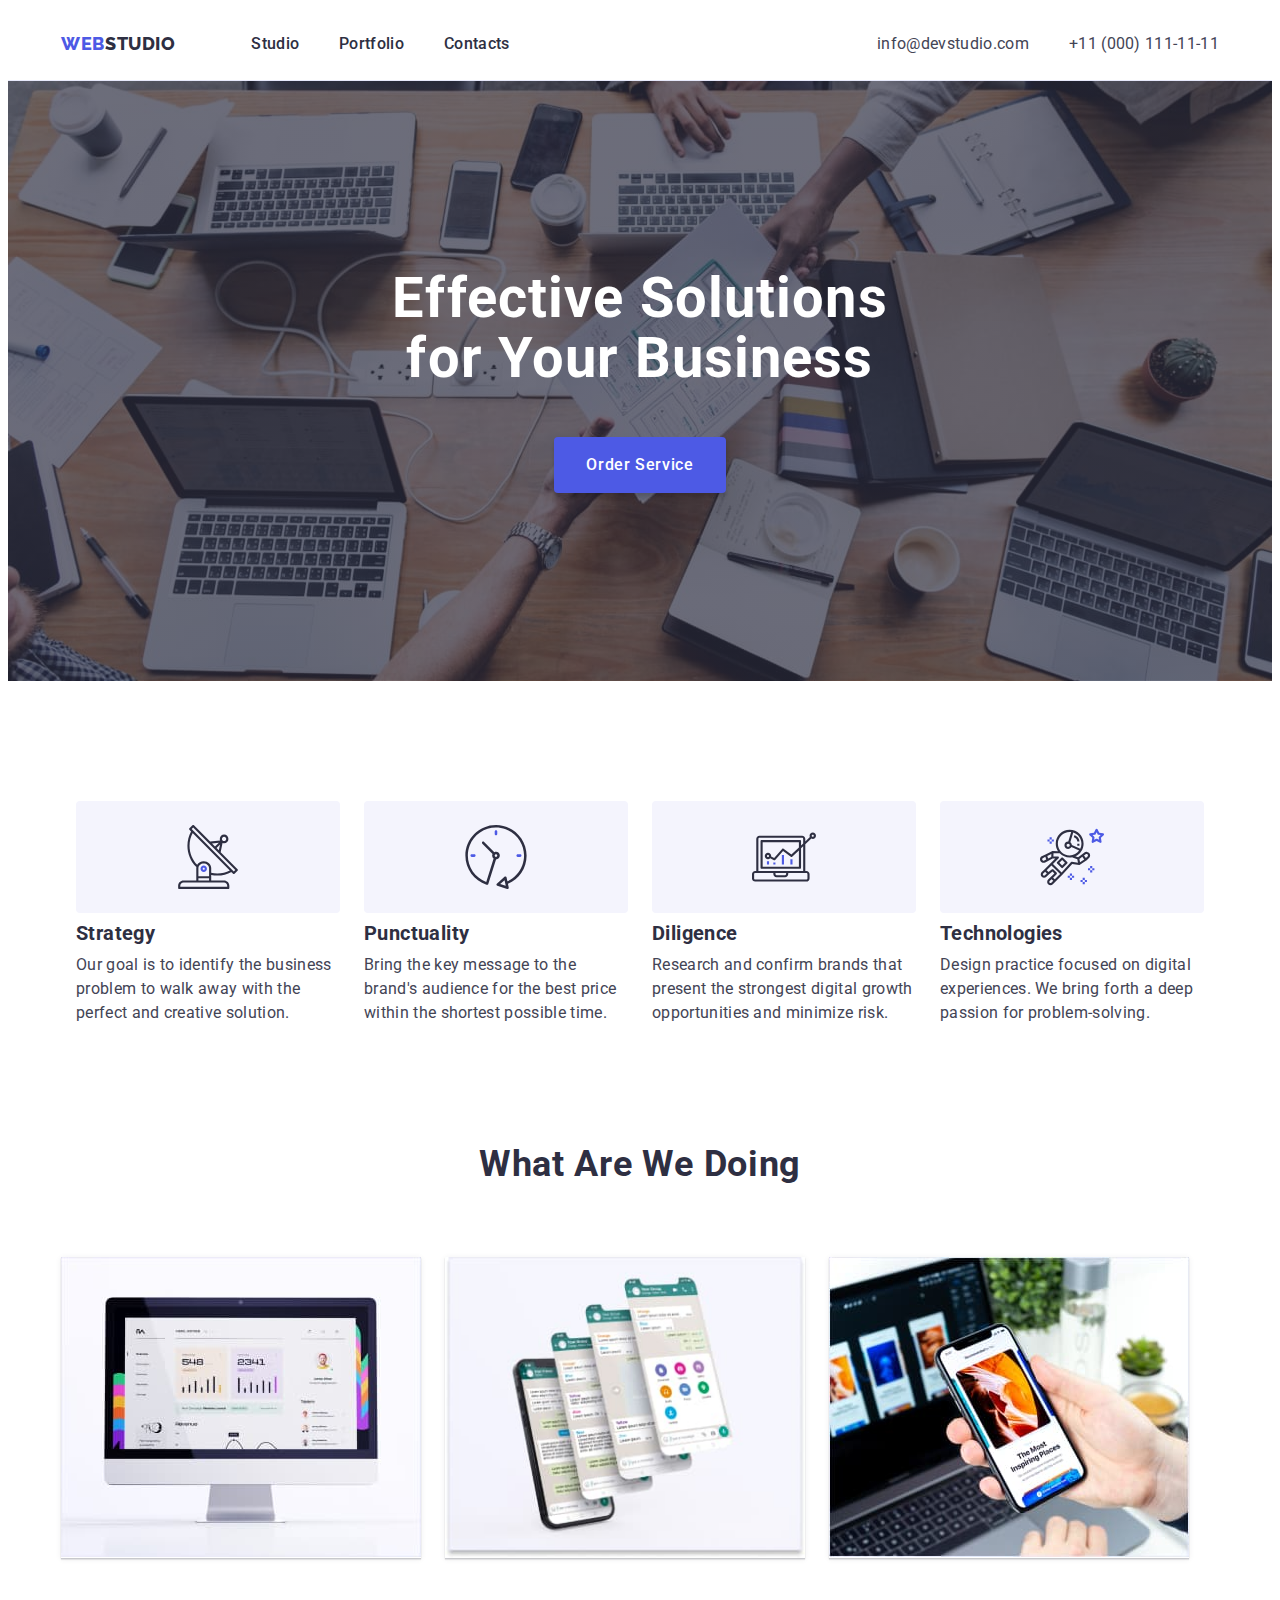
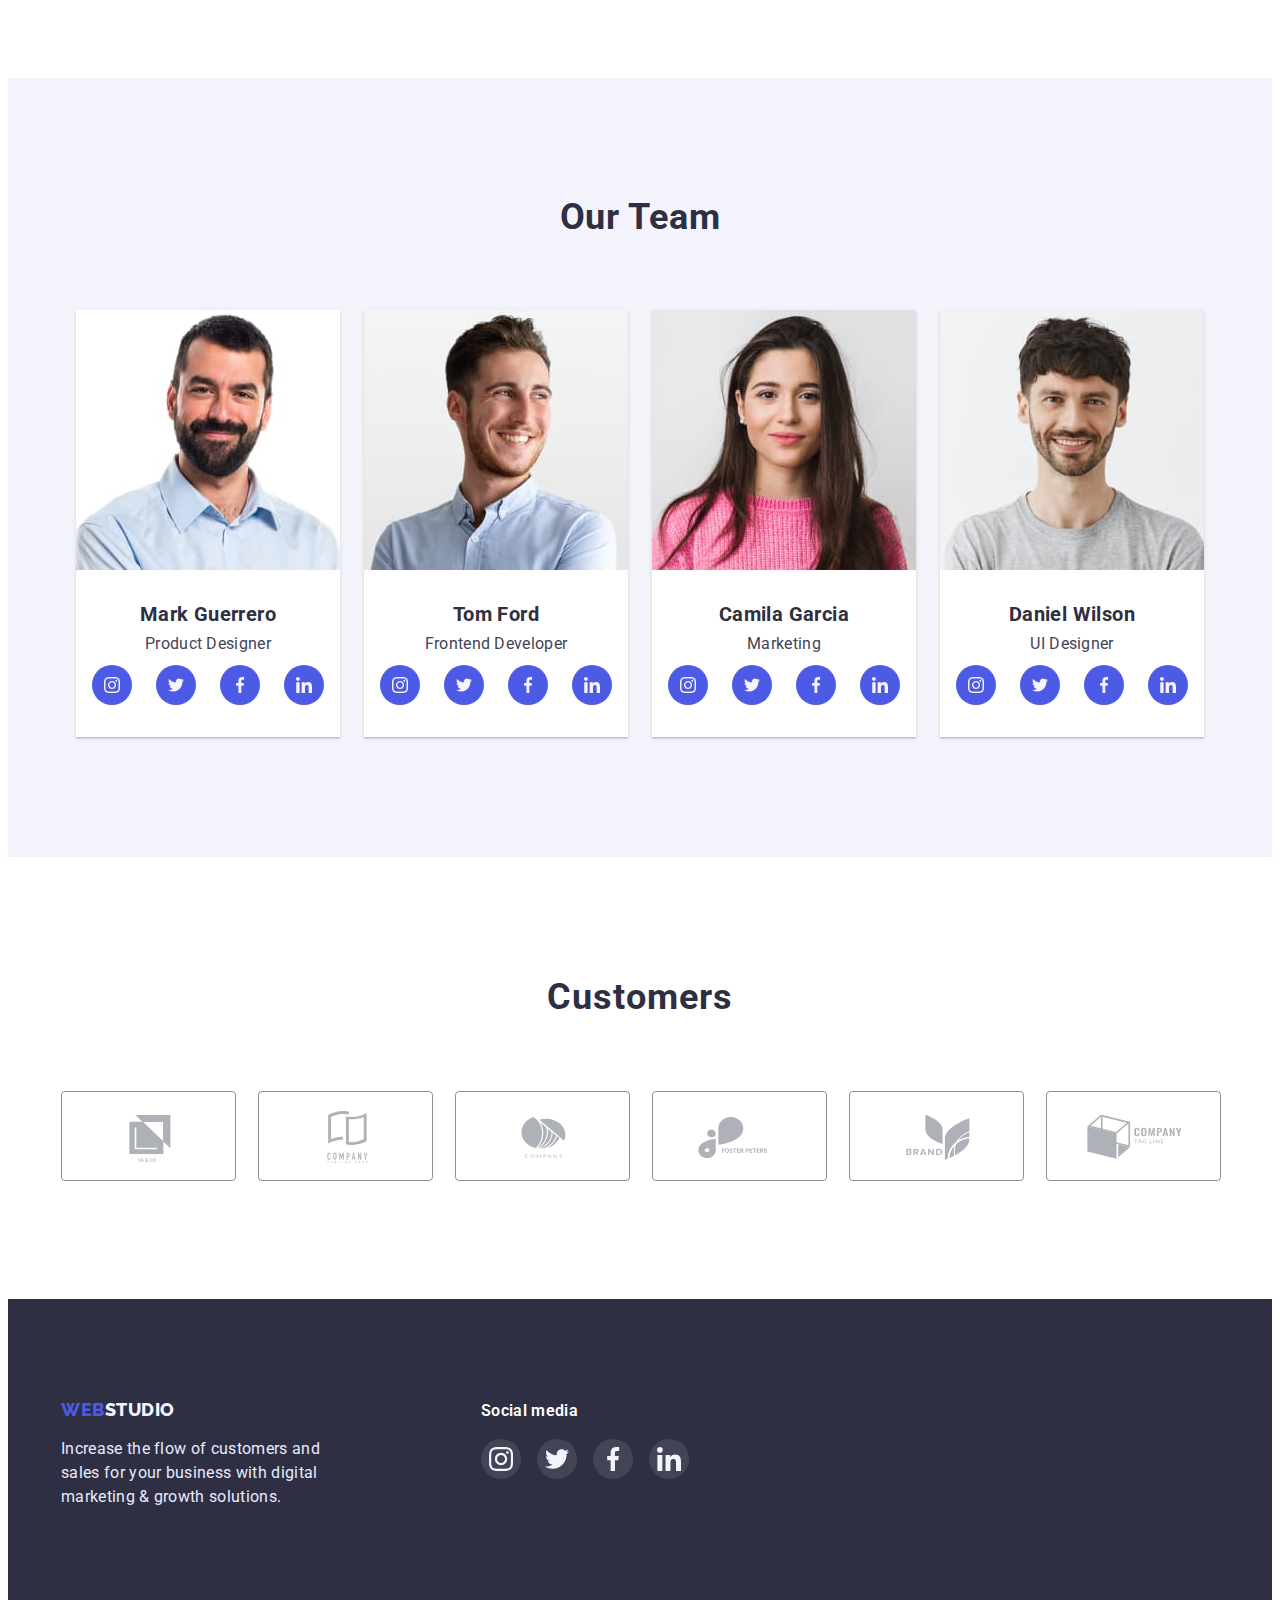
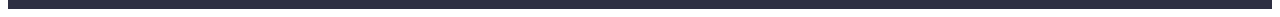
==== commit d94b7798: "new" ====
--- a/index.html
+++ b/index.html
@@ -23,7 +23,7 @@
             <nav class="main-nav">
                 <a class="header-text" href="./index.html"><span class="header-web">Web</span>Studio</a>
                 <ul class="site-nav">
-                    <li class="link"><a class="header-list anker" href="#">Studio</a></li>
+                    <li class="link"><a class="header-list anker" href="./index.html">Studio</a></li>
                     <li class="link"><a class="header-list anker" href="./portfolio.html">Portfolio</a></li>
                     <li class="link"><a class="header-list anker" href="#">Contacts</a></li>
                 </ul>
@@ -135,7 +135,7 @@
                                 </li>
                                 <li class="section-four-soc-item"><a href="" class="section-four-soc-link anker">
                                         <svg class="section-four-icon" width="16" height="16">
-                                            <use href="../images/main-page/icons.svg#icon-linkedin"></use>
+                                            <use href="./images/main-page/icons.svg#icon-linkedin"></use>
                                         </svg>
                                     </a>
                                 </li>
@@ -167,7 +167,7 @@
                                 </li>
                                 <li class="section-four-soc-item"><a href="" class="section-four-soc-link anker">
                                         <svg class="section-four-icon" width="16" height="16">
-                                            <use href="../images/main-page/icons.svg#icon-linkedin"></use>
+                                            <use href="./images/main-page/icons.svg#icon-linkedin"></use>
                                         </svg>
                                     </a>
                                 </li>
@@ -199,7 +199,7 @@
                                 </li>
                                 <li class="section-four-soc-item"><a href="" class="section-four-soc-link anker">
                                         <svg class="section-four-icon" width="16" height="16">
-                                            <use href="../images/main-page/icons.svg#icon-linkedin"></use>
+                                            <use href="./images/main-page/icons.svg#icon-linkedin"></use>
                                         </svg>
                                     </a>
                                 </li>
@@ -231,7 +231,7 @@
                                 </li>
                                 <li class="section-four-soc-item"><a href="" class="section-four-soc-link anker">
                                         <svg class="section-four-icon" width="16" height="16">
-                                            <use href="../images/main-page/icons.svg#icon-linkedin"></use>
+                                            <use href="./images/main-page/icons.svg#icon-linkedin"></use>
                                         </svg>
                                     </a>
                                 </li>
--- a/css/styles.css
+++ b/css/styles.css
@@ -224,6 +224,7 @@
   align-items: center;
   justify-content: center;
   background-color: #f4f4fd;
+  border-radius: 4px;
   margin-bottom: 8px;
 }
 /* --------------SECTION 3 */
@@ -453,8 +454,6 @@
   width: 40px;
   height: 40px;
   display: block;
-  border-radius: 50%;
-  background-color: rgba(255, 255, 255, 0.1);
 }
 .footer-soc-link {
   width: 100%;
@@ -463,6 +462,8 @@
   align-items: center;
   justify-content: center;
   color: #f4f4fd;
+  border-radius: 50%;
+  background-color: rgba(255, 255, 255, 0.1);
 }
 .footer-soc-icon {
   width: 24px;
@@ -475,11 +476,8 @@
   display: flex;
   align-items: baseline;
 }
-.footer-soc-item:hover {
-  background-color: #31d0aa;
-}
-.footer-soc-item:focus {
-  background-color: #31d0aa;
+.footer-soc-link:is(:hover, :focus) {
+  background: #31d0aa;
 }
 /* ---------PORTFOLIO------------- */
 /* ---------SECTION 1 */
@@ -560,12 +558,6 @@
   margin-right: 0;
 }
 .picture-item:nth-last-child(-n + 3) {
-  margin-bottom: 0;
-}
-.picture:nth-child(3n) {
-  margin-right: 0;
-}
-.picture:nth-last-child(-n + 3) {
   margin-bottom: 0;
 }
 .picture-item > .link-text {
